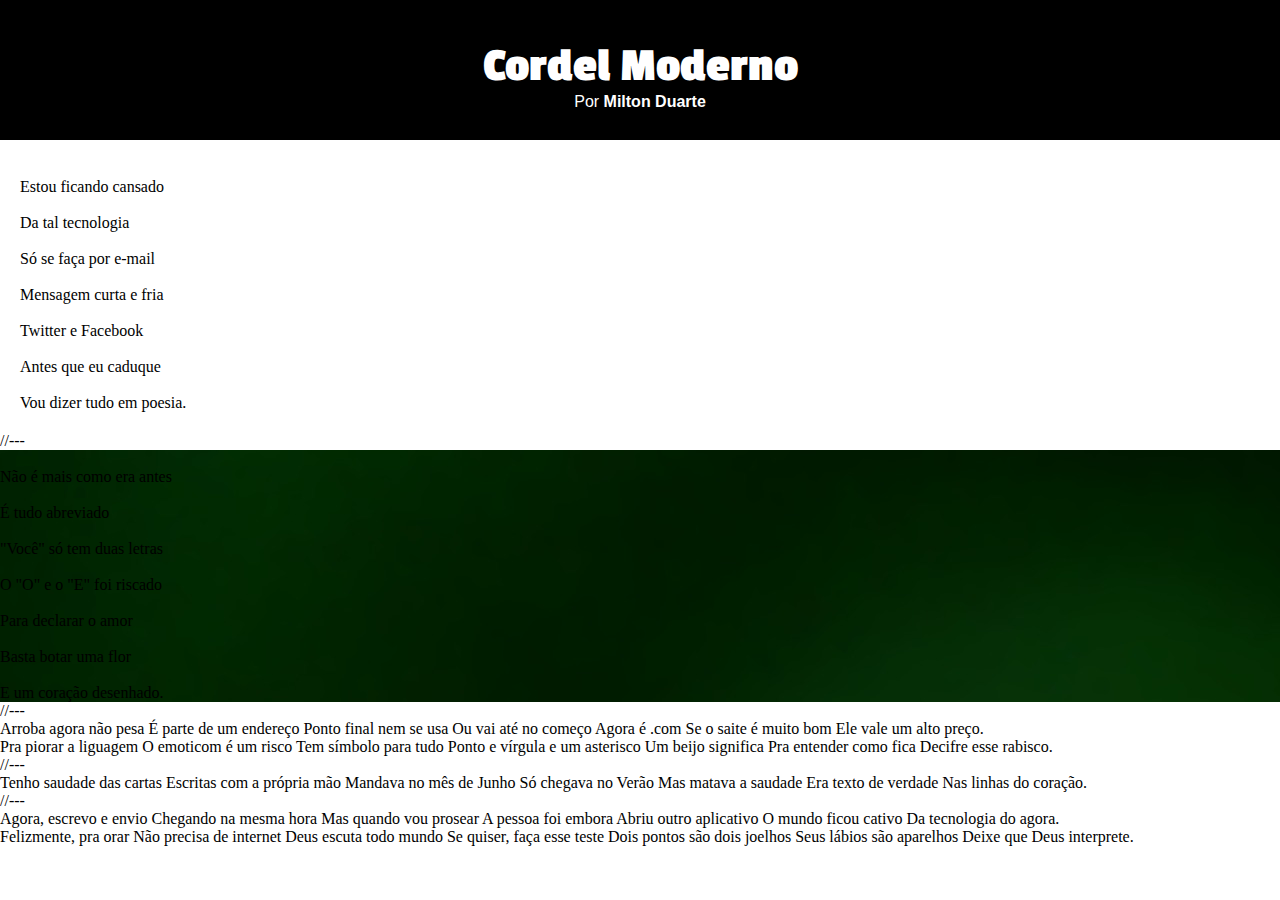
==== html-e-css-curso-em-video/desafios/desafio 012/index.html @ 67da85b2 "01-08" ====
<!DOCTYPE html>
<html lang="pt-br">
<head>
    <meta charset="UTF-8">
    <meta name="viewport" content="width=device-width, initial-scale=1.0">
    <title>Desafio do Cordel</title>
    <link rel="stylesheet" href="style.css">
</head>
<body>

 <header>
     <h1>Cordel Moderno</h1>
     <p>Por <strong>Milton Duarte</strong></p>
 </header>


<div class="poesia1">
    <p>
        <br>Estou ficando cansado</br>
        <br>Da tal tecnologia</br> 
        <br>Só se faça por e-mail</br>
        <br>Mensagem curta e fria</br>
        <br>Twitter e Facebook</br>
        <br>Antes que eu caduque</br>
        <br>Vou dizer tudo em poesia.</br>
    </p>
</div>

//---

<div class="poesia2">
    <div>
        <p>
            <br>Não é mais como era antes</br>
            <br>É tudo abreviado</br>
            <br>"Você" só tem duas letras</br>
            <br>O "O" e o "E" foi riscado</br>
            <br>Para declarar o amor</br>
            <br>Basta botar uma flor</br>
            <br>E um coração desenhado.</br>
        </p>
    </div>
</div>

//---

<div class="poesia3">
    Arroba agora não pesa
    É parte de um endereço
    Ponto final nem se usa
    Ou vai até no começo
    Agora é .com
    Se o saite é muito bom
    Ele vale um alto preço.
</div>

<div class="poesia4">
    Pra piorar a liguagem
    O emoticom é um risco
    Tem símbolo para tudo
    Ponto e vírgula e um asterisco
    Um beijo significa
    Pra entender como fica
    Decifre esse rabisco.
</div>

//---

<div class="poesia5">
    Tenho saudade das cartas
    Escritas com a própria mão
    Mandava no mês de Junho
    Só chegava no Verão
    Mas matava a saudade
    Era texto de verdade
    Nas linhas do coração.
</div>

//---

<div class="poesia6">
    Agora, escrevo e envio
    Chegando na mesma hora
    Mas quando vou prosear
    A pessoa foi embora
    Abriu outro aplicativo
    O mundo ficou cativo
    Da tecnologia do agora.
</div>

<div class="poesia7">
    Felizmente, pra orar
    Não precisa de internet
    Deus escuta todo mundo
    Se quiser, faça esse teste
    Dois pontos são dois joelhos
    Seus lábios são aparelhos
    Deixe que Deus interprete.
</div>
    
</body>
</html>
---- html-e-css-curso-em-video/desafios/desafio 012/style.css ----
@charset "UTF-8";
@font-face {
    font-family: "PassioOne";
    src: url('./fontes/PassionOne-Bold.ttf') format('truetype');
}

:root{
    --fonte-padrao: arial, verdana, sans-serif;
    --fonte-titulos: 'PassioOne', cursive;
}

*{
    padding: 0px;
    margin: 0px;
}
header{
    background-color: black;
    color: white;
    min-height: 100px;
    text-align: center;
    padding-top: 40px;
}
header > h1{
    font-family: var(--fonte-titulos);
    font-size: 3em;
}
header > p{
    font-family: var(--fonte-padrao);
    font-weight: normal;
    font-size: 1em;
}
div.poesia1{
    background-color: white;
    padding: 20px;
}
div.poesia2{
    background-image: url('imagens/background001.jpg');
}
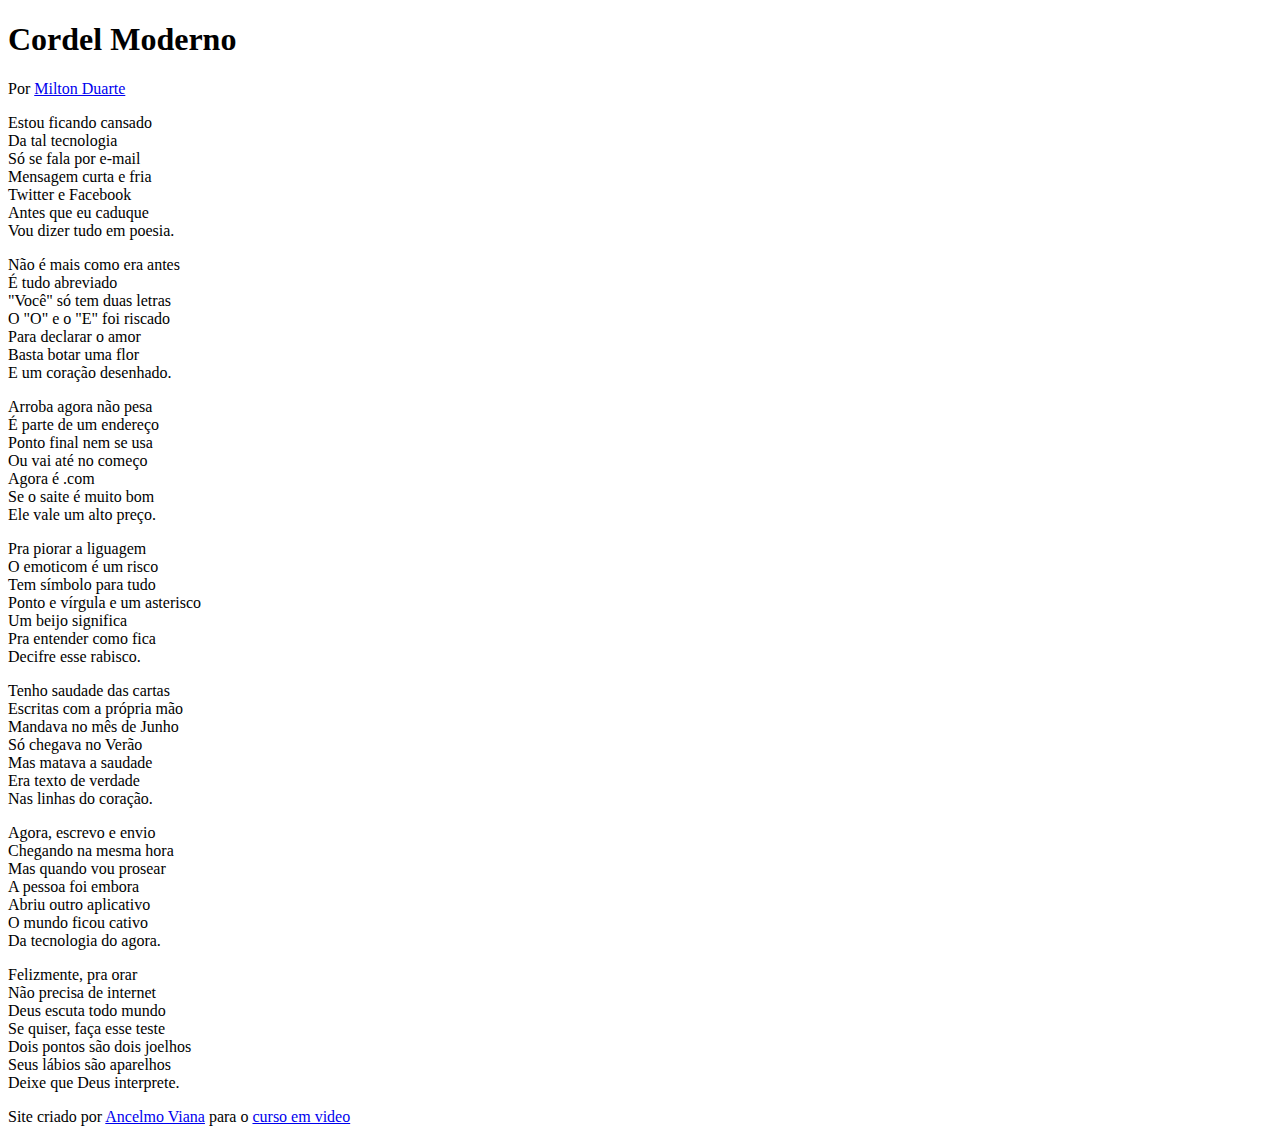
==== commit d288b377: "atualizacao 02-08-2023" ====
--- a/html-e-css-curso-em-video/desafios/desafio 012/index.html
+++ b/html-e-css-curso-em-video/desafios/desafio 012/index.html
@@ -3,100 +3,105 @@
 <head>
     <meta charset="UTF-8">
     <meta name="viewport" content="width=device-width, initial-scale=1.0">
-    <title>Desafio do Cordel</title>
-    <link rel="stylesheet" href="style.css">
+    <title>Coedel Moderno</title>
+    <link rel="stylesheet" href="estilo/style.css">
 </head>
 <body>
+    <header>
+        <h1>Cordel Moderno</h1>
 
- <header>
-     <h1>Cordel Moderno</h1>
-     <p>Por <strong>Milton Duarte</strong></p>
- </header>
+        <p>Por <a href="https://www.recantodasletras.com.br/poesias/3186743" target="_blank">Milton Duarte</a></p>
+       
+    </header>
+
+    <section>
+        <p>
+            Estou ficando cansado <br>
+            Da tal tecnologia <br>
+            Só se fala por e-mail <br>
+            Mensagem curta e fria <br>
+            Twitter e Facebook <br>
+            Antes que eu caduque <br>
+            Vou dizer tudo em poesia.
+        </p>
+    </section>
 
 
-<div class="poesia1">
-    <p>
-        <br>Estou ficando cansado</br>
-        <br>Da tal tecnologia</br> 
-        <br>Só se faça por e-mail</br>
-        <br>Mensagem curta e fria</br>
-        <br>Twitter e Facebook</br>
-        <br>Antes que eu caduque</br>
-        <br>Vou dizer tudo em poesia.</br>
-    </p>
-</div>
 
-//---
+    <section>
+        <p>
+            Não é mais como era antes <br>
+            É tudo abreviado <br>
+            "Você" só tem duas letras <br>
+            O "O" e o "E" foi riscado <br>
+            Para declarar o amor <br>
+            Basta botar uma flor <br>
+            E um coração desenhado.
+        </p>
+    </section>
 
-<div class="poesia2">
-    <div>
+
+
+    <section>
         <p>
-            <br>Não é mais como era antes</br>
-            <br>É tudo abreviado</br>
-            <br>"Você" só tem duas letras</br>
-            <br>O "O" e o "E" foi riscado</br>
-            <br>Para declarar o amor</br>
-            <br>Basta botar uma flor</br>
-            <br>E um coração desenhado.</br>
+            Arroba agora não pesa <br>
+            É parte de um endereço <br>
+            Ponto final nem se usa <br>
+            Ou vai até no começo <br>
+            Agora é .com <br>
+            Se o saite é muito bom <br>
+            Ele vale um alto preço. 
         </p>
-    </div>
-</div>
 
-//---
+        <p>
+            Pra piorar a liguagem <br>
+            O emoticom é um risco <br>
+            Tem símbolo para tudo <br>
+            Ponto e vírgula e um asterisco <br>
+            Um beijo significa <br>
+            Pra entender como fica <br>
+            Decifre esse rabisco.
+        </p>
+    </section>
 
-<div class="poesia3">
-    Arroba agora não pesa
-    É parte de um endereço
-    Ponto final nem se usa
-    Ou vai até no começo
-    Agora é .com
-    Se o saite é muito bom
-    Ele vale um alto preço.
-</div>
+   
 
-<div class="poesia4">
-    Pra piorar a liguagem
-    O emoticom é um risco
-    Tem símbolo para tudo
-    Ponto e vírgula e um asterisco
-    Um beijo significa
-    Pra entender como fica
-    Decifre esse rabisco.
-</div>
+    <section>
+        <p>
+            Tenho saudade das cartas <br>
+            Escritas com a própria mão <br>
+            Mandava no mês de Junho <br>
+            Só chegava no Verão <br>
+            Mas matava a saudade <br>
+            Era texto de verdade <br>
+            Nas linhas do coração.
+        </p>
+    </section>
 
-//---
+  
 
-<div class="poesia5">
-    Tenho saudade das cartas
-    Escritas com a própria mão
-    Mandava no mês de Junho
-    Só chegava no Verão
-    Mas matava a saudade
-    Era texto de verdade
-    Nas linhas do coração.
-</div>
+    <section>
+        <p>
+            Agora, escrevo e envio <br>
+            Chegando na mesma hora <br>
+            Mas quando vou prosear <br>
+            A pessoa foi embora <br>
+            Abriu outro aplicativo <br>
+            O mundo ficou cativo <br>
+            Da tecnologia do agora.
+        </p>
 
-//---
+        <p>
+            Felizmente, pra orar <br>
+            Não precisa de internet <br>
+            Deus escuta todo mundo <br>
+            Se quiser, faça esse teste <br>
+            Dois pontos são dois joelhos <br>
+            Seus lábios são aparelhos <br>
+            Deixe que Deus interprete.
+        </p>
+    </section>
 
-<div class="poesia6">
-    Agora, escrevo e envio
-    Chegando na mesma hora
-    Mas quando vou prosear
-    A pessoa foi embora
-    Abriu outro aplicativo
-    O mundo ficou cativo
-    Da tecnologia do agora.
-</div>
-
-<div class="poesia7">
-    Felizmente, pra orar
-    Não precisa de internet
-    Deus escuta todo mundo
-    Se quiser, faça esse teste
-    Dois pontos são dois joelhos
-    Seus lábios são aparelhos
-    Deixe que Deus interprete.
-</div>
-    
-</body>
-</html>+    <footer>Site criado por <a href="https://www.linkedin.com/feed/?trk=guest_homepage-basic_google-one-tap-submit" target="_blank">Ancelmo Viana</a> para o <a href="https://www.cursoemvideo.com/" target="_blank">curso em video</a></footer>
+    </body>
+    </html>--- a/html-e-css-curso-em-video/desafios/desafio 012/estilo/style.css
+++ b/html-e-css-curso-em-video/desafios/desafio 012/estilo/style.css
@@ -0,0 +1 @@
+@charset "UTF-8";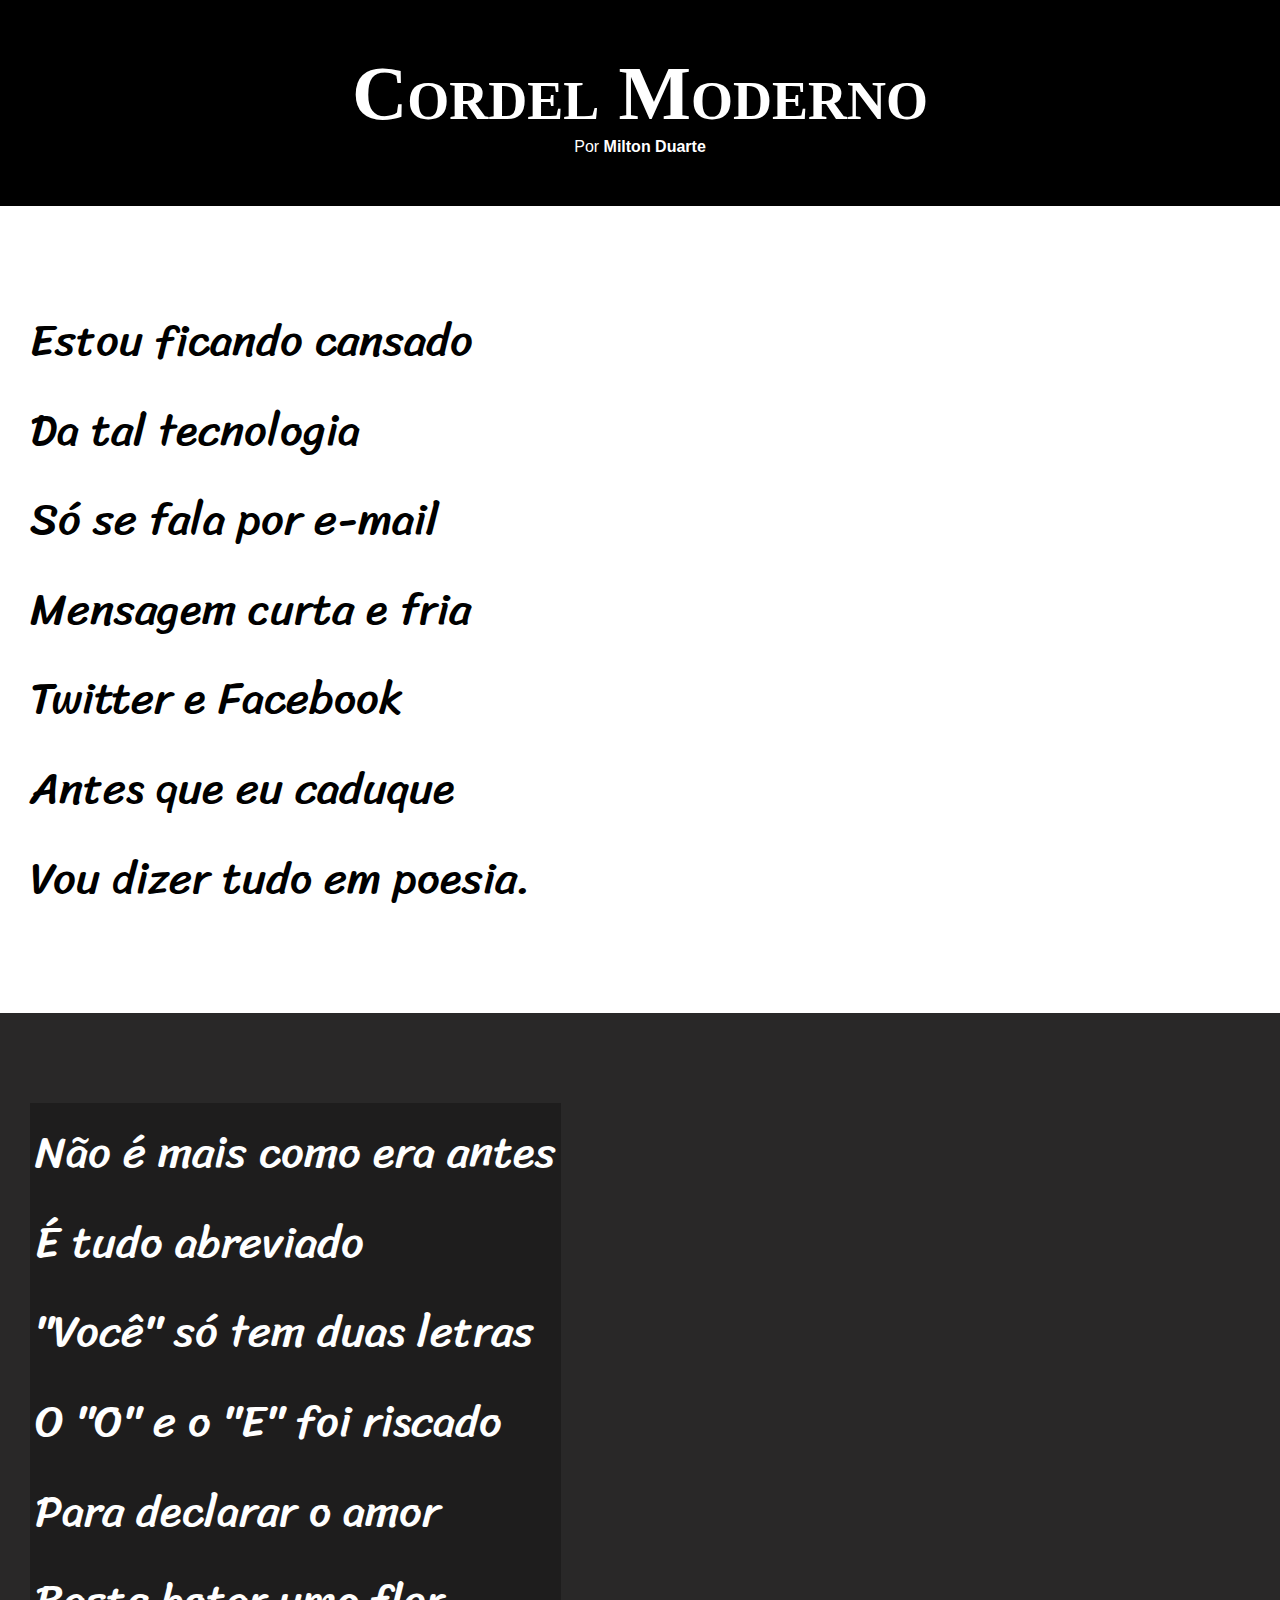
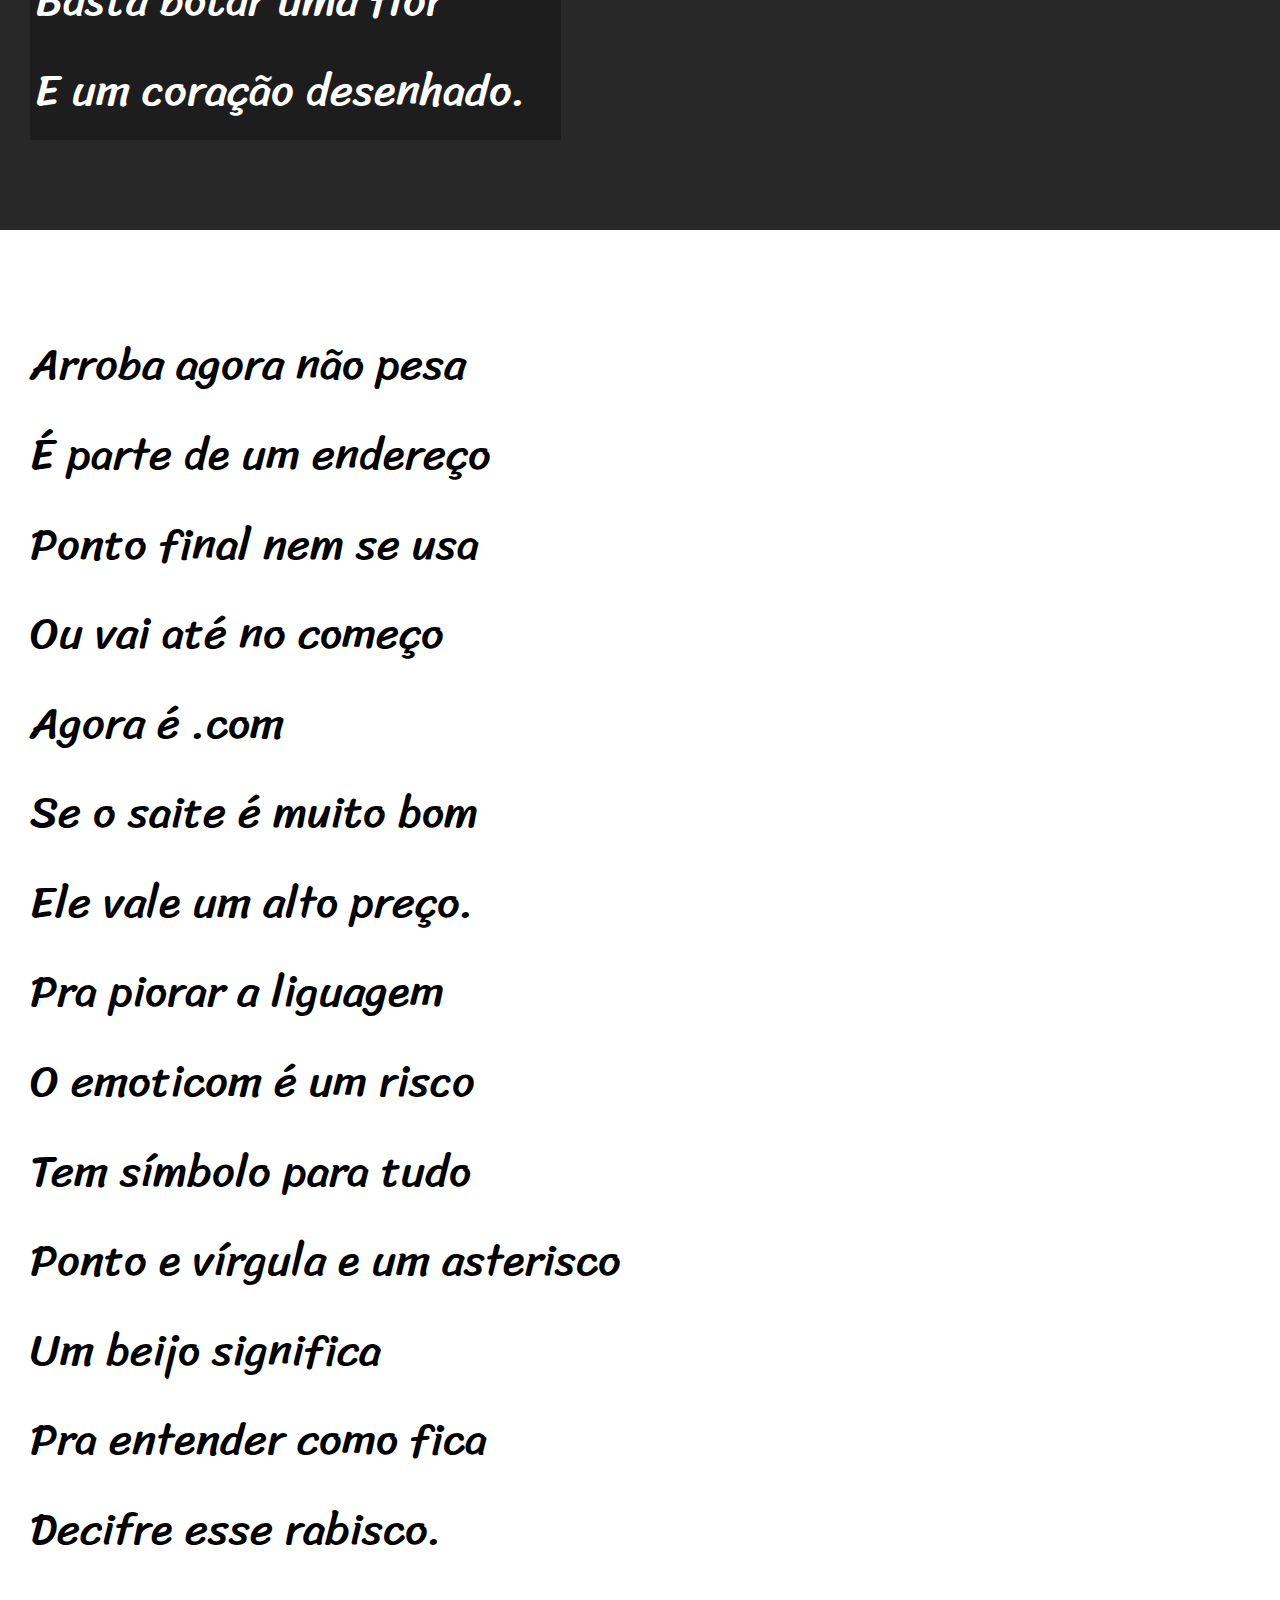
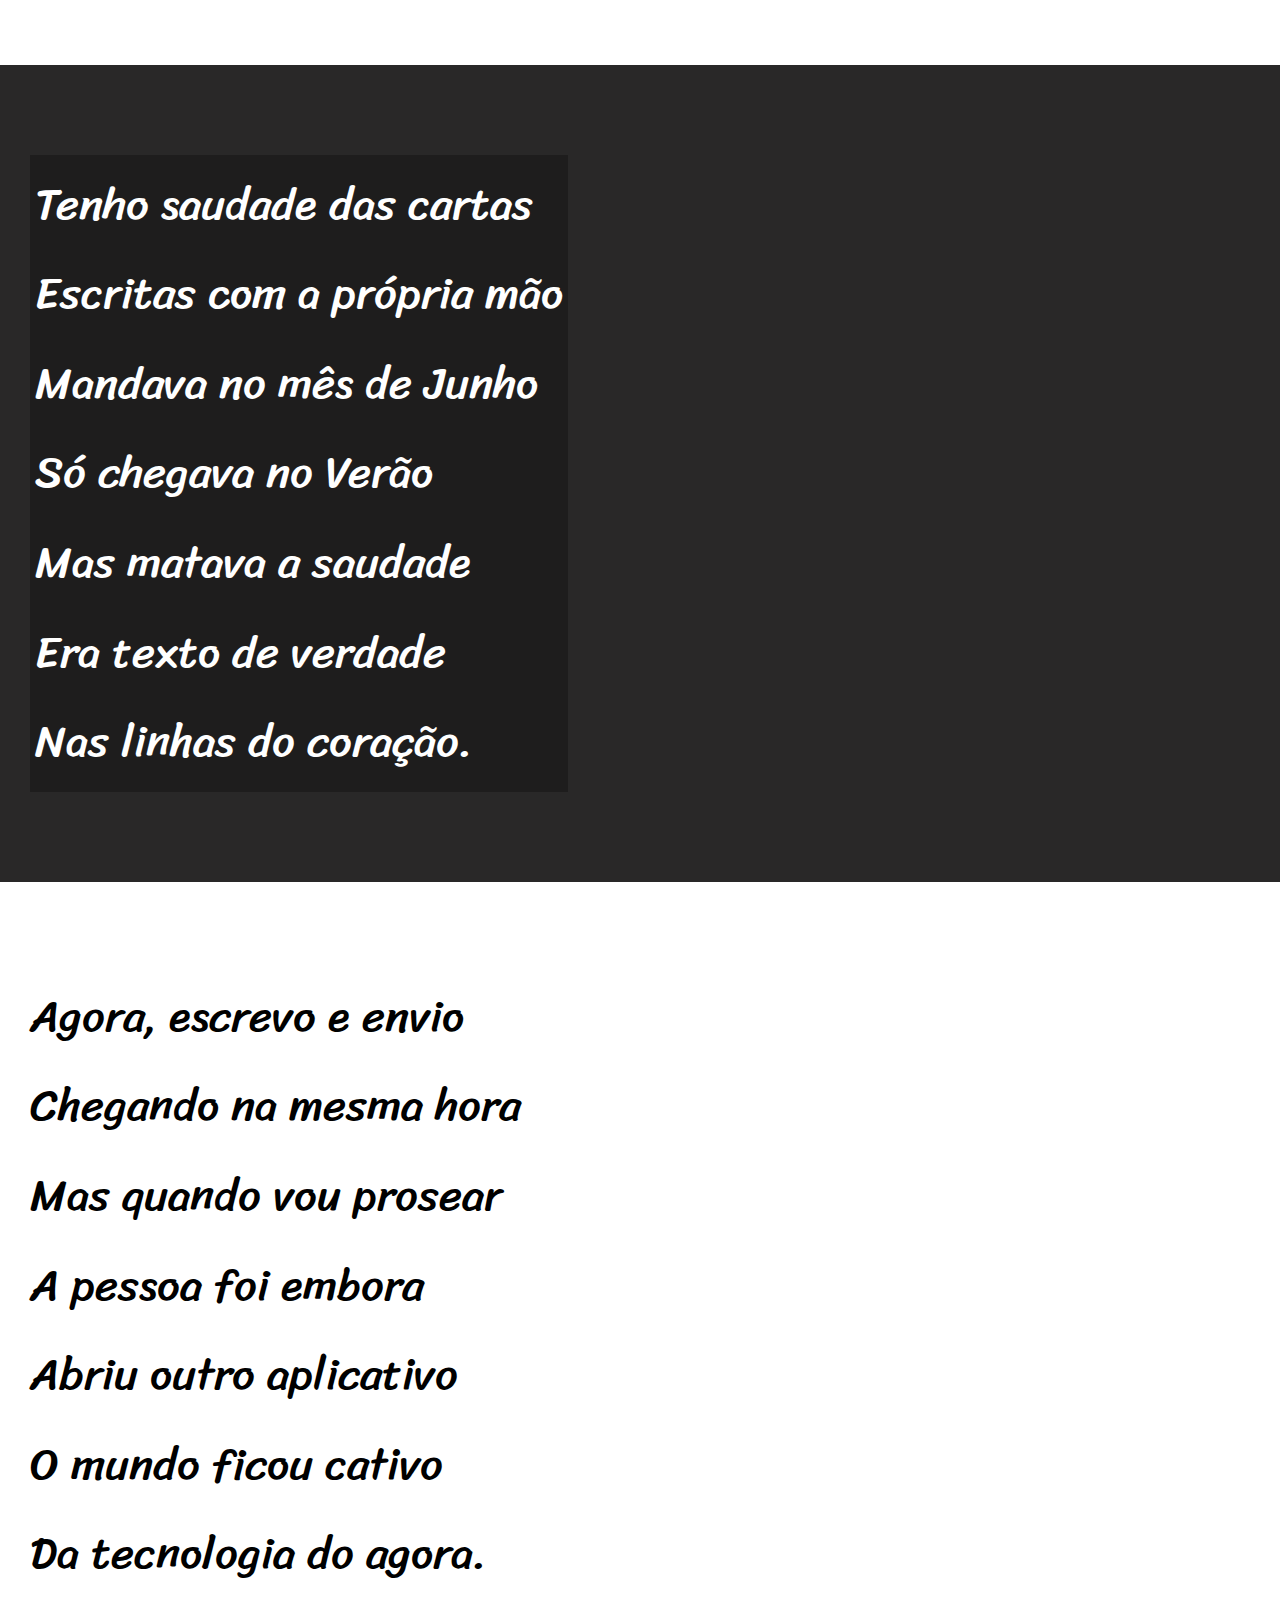
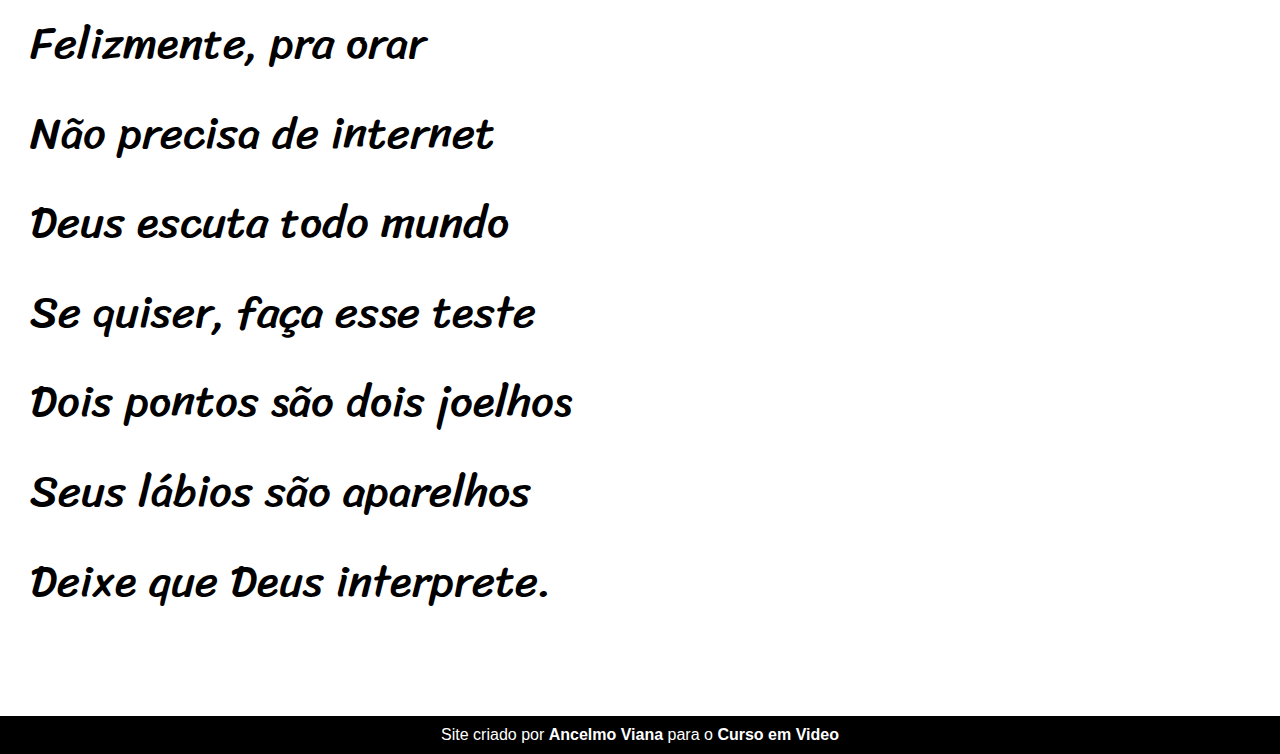
==== commit d5a9cf81: "atualizacao css 03-08-2023" ====
--- a/html-e-css-curso-em-video/desafios/desafio 012/index.html
+++ b/html-e-css-curso-em-video/desafios/desafio 012/index.html
@@ -14,7 +14,7 @@
        
     </header>
 
-    <section>
+    <section class="normal">
         <p>
             Estou ficando cansado <br>
             Da tal tecnologia <br>
@@ -28,7 +28,7 @@
 
 
 
-    <section>
+    <section class="imagem">
         <p>
             Não é mais como era antes <br>
             É tudo abreviado <br>
@@ -42,7 +42,7 @@
 
 
 
-    <section>
+    <section class="normal">
         <p>
             Arroba agora não pesa <br>
             É parte de um endereço <br>
@@ -66,7 +66,7 @@
 
    
 
-    <section>
+    <section class="imagem">
         <p>
             Tenho saudade das cartas <br>
             Escritas com a própria mão <br>
@@ -80,7 +80,7 @@
 
   
 
-    <section>
+    <section class="normal">
         <p>
             Agora, escrevo e envio <br>
             Chegando na mesma hora <br>
@@ -102,6 +102,6 @@
         </p>
     </section>
 
-    <footer>Site criado por <a href="https://www.linkedin.com/feed/?trk=guest_homepage-basic_google-one-tap-submit" target="_blank">Ancelmo Viana</a> para o <a href="https://www.cursoemvideo.com/" target="_blank">curso em video</a></footer>
+    <footer>Site criado por <a href="https://www.linkedin.com/feed/?trk=guest_homepage-basic_google-one-tap-submit" target="_blank">Ancelmo Viana</a> para o <a href="https://www.cursoemvideo.com/" target="_blank">Curso em Video</a></footer>
     </body>
     </html>--- a/html-e-css-curso-em-video/desafios/desafio 012/estilo/style.css
+++ b/html-e-css-curso-em-video/desafios/desafio 012/estilo/style.css
@@ -1 +1,92 @@
-@charset "UTF-8";+@charset "UTF-8";
+
+
+@font-face {
+    font-family: 'Sriracha';
+    src: url('../fontes/Sriracha-Regular.ttf') format('truetype');
+}
+
+@font-face {
+    font-family: 'Passion One', cursive;
+    src: url('../fontes/PassionOne-Regular.ttf') format('truetype');
+}
+
+
+
+
+:root{
+    --fonte-padrao: verdana, geneva, tahoma, sans-serif;
+    --fonte-titulo: 'Passion One';
+    --fonte-poema: 'Sriracha', cursive;
+}
+*{
+    margin: 0px;
+    padding: 0px;
+    font-size: 1em;
+}
+
+html, body{
+    min-height: 100vh;
+    background-color: darkgray;
+    font-family: var(--fonte-padrao);
+}
+
+header{
+    background-color: black;
+    color: white;
+    text-align: center;
+}
+header > h1{
+    padding-top: 50px;
+    font-variant: small-caps;
+    font-family: var(--fonte-titulo);
+    font-size: 6vw;
+}
+header > p{
+    padding-bottom: 50px;
+}
+a{
+    color: white;
+    text-decoration: none;
+    font-weight: bolder;
+}
+a:hover{
+    text-decoration: underline;
+}
+
+
+
+
+section{
+    padding-top: 10vh;
+    padding-bottom: 10vh;
+    line-height: 2em;
+    padding-left: 30px;
+    font-family: var(--fonte-poema);
+    font-size: 3.5vw;
+
+}
+
+section.normal{
+    background-color: white;
+    color: black;
+}
+section.imagem{
+    background-color: rgb(41, 40, 40);
+    color: white;
+}
+
+section.imagem > p{
+    display: inline-block;
+    padding: 5px;
+    background-color: rgba(0, 0, 0, 0.253);
+}
+
+
+
+footer{
+    background-color: black;
+    color: white;
+    text-align: center;
+    padding: 10px;
+}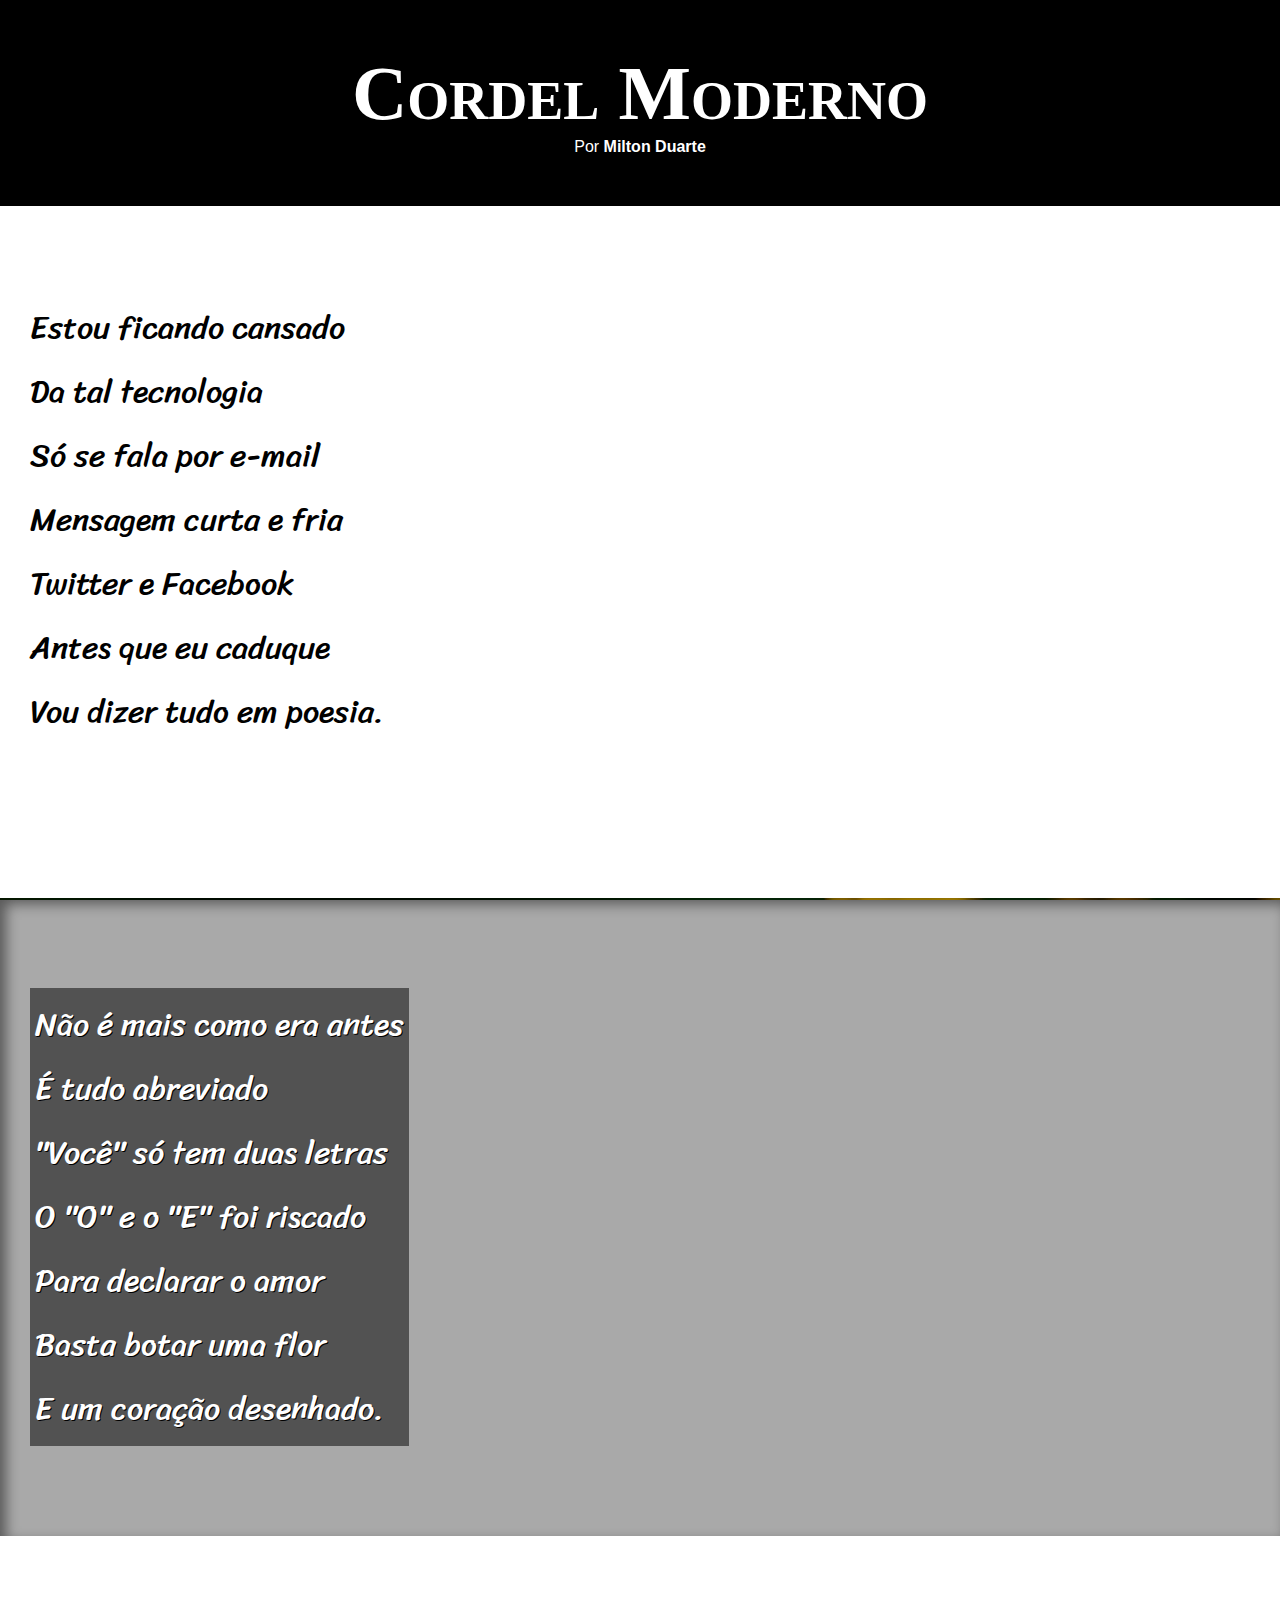
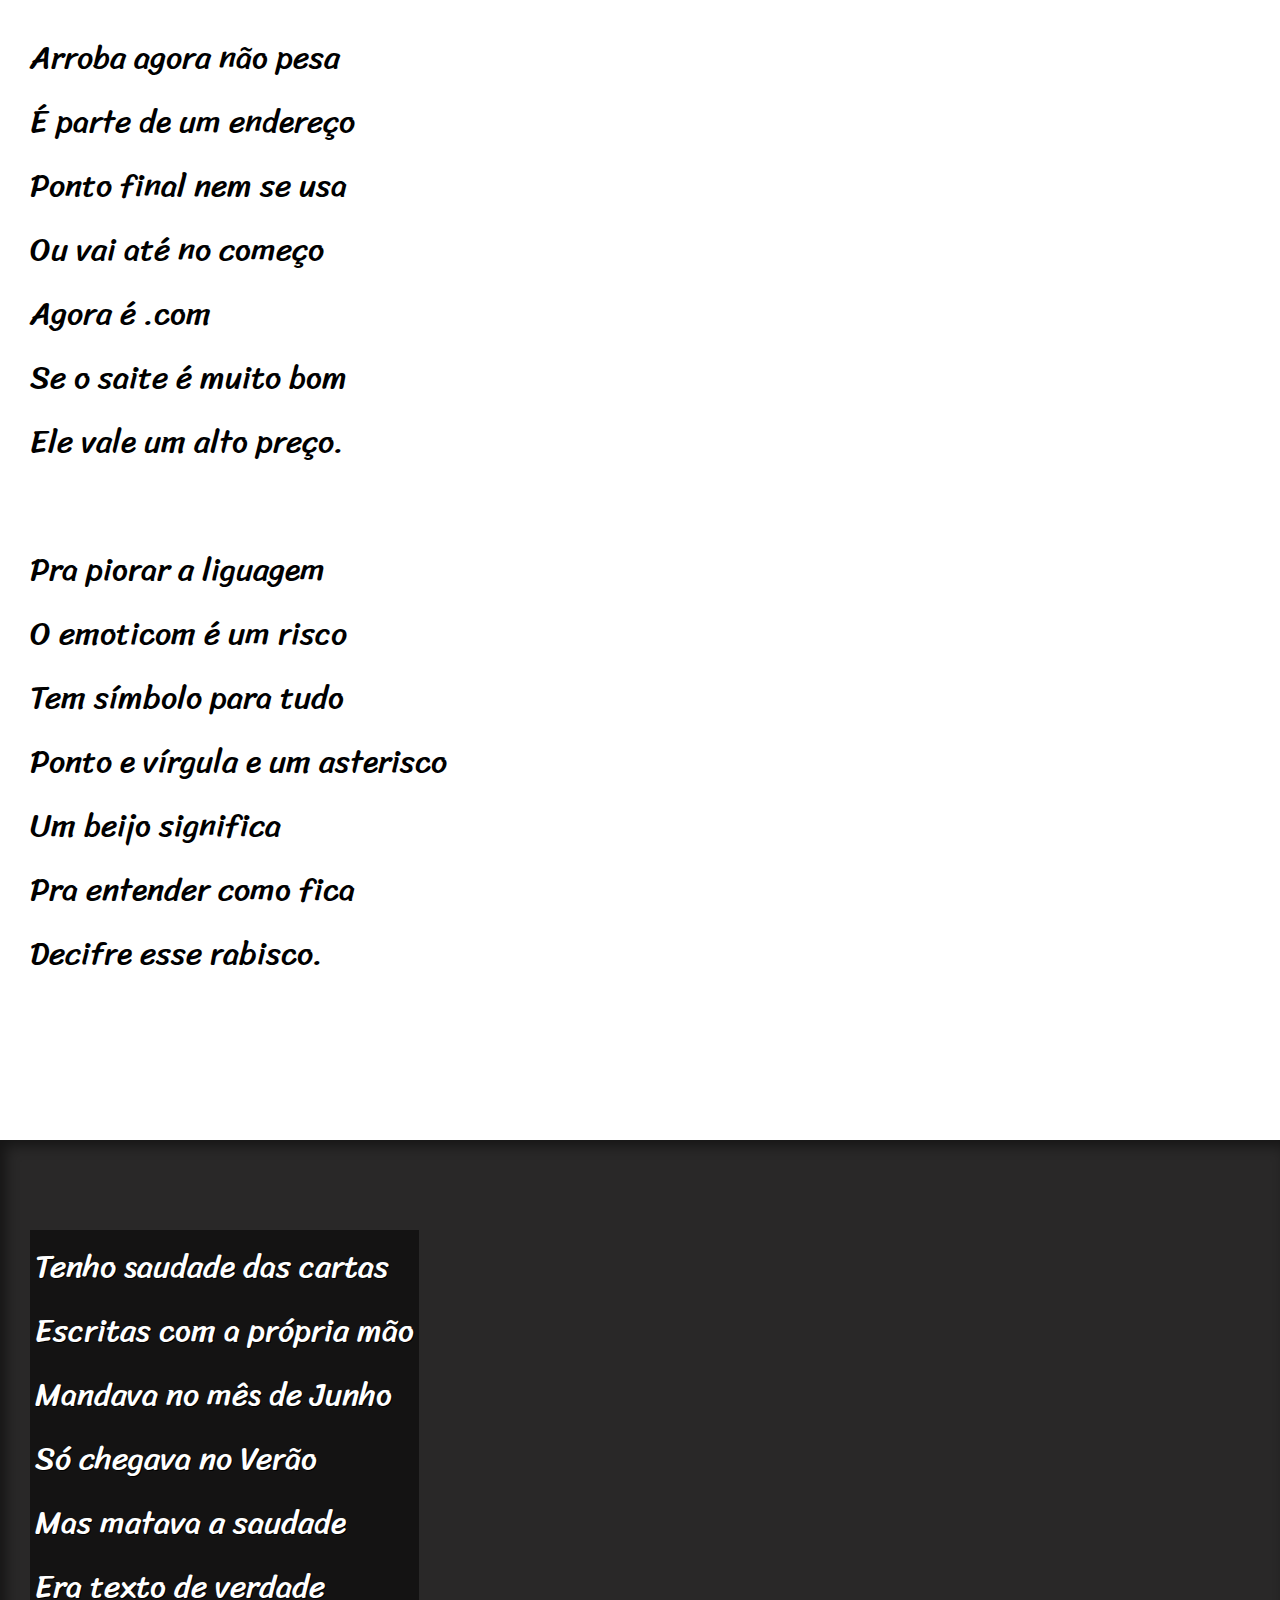
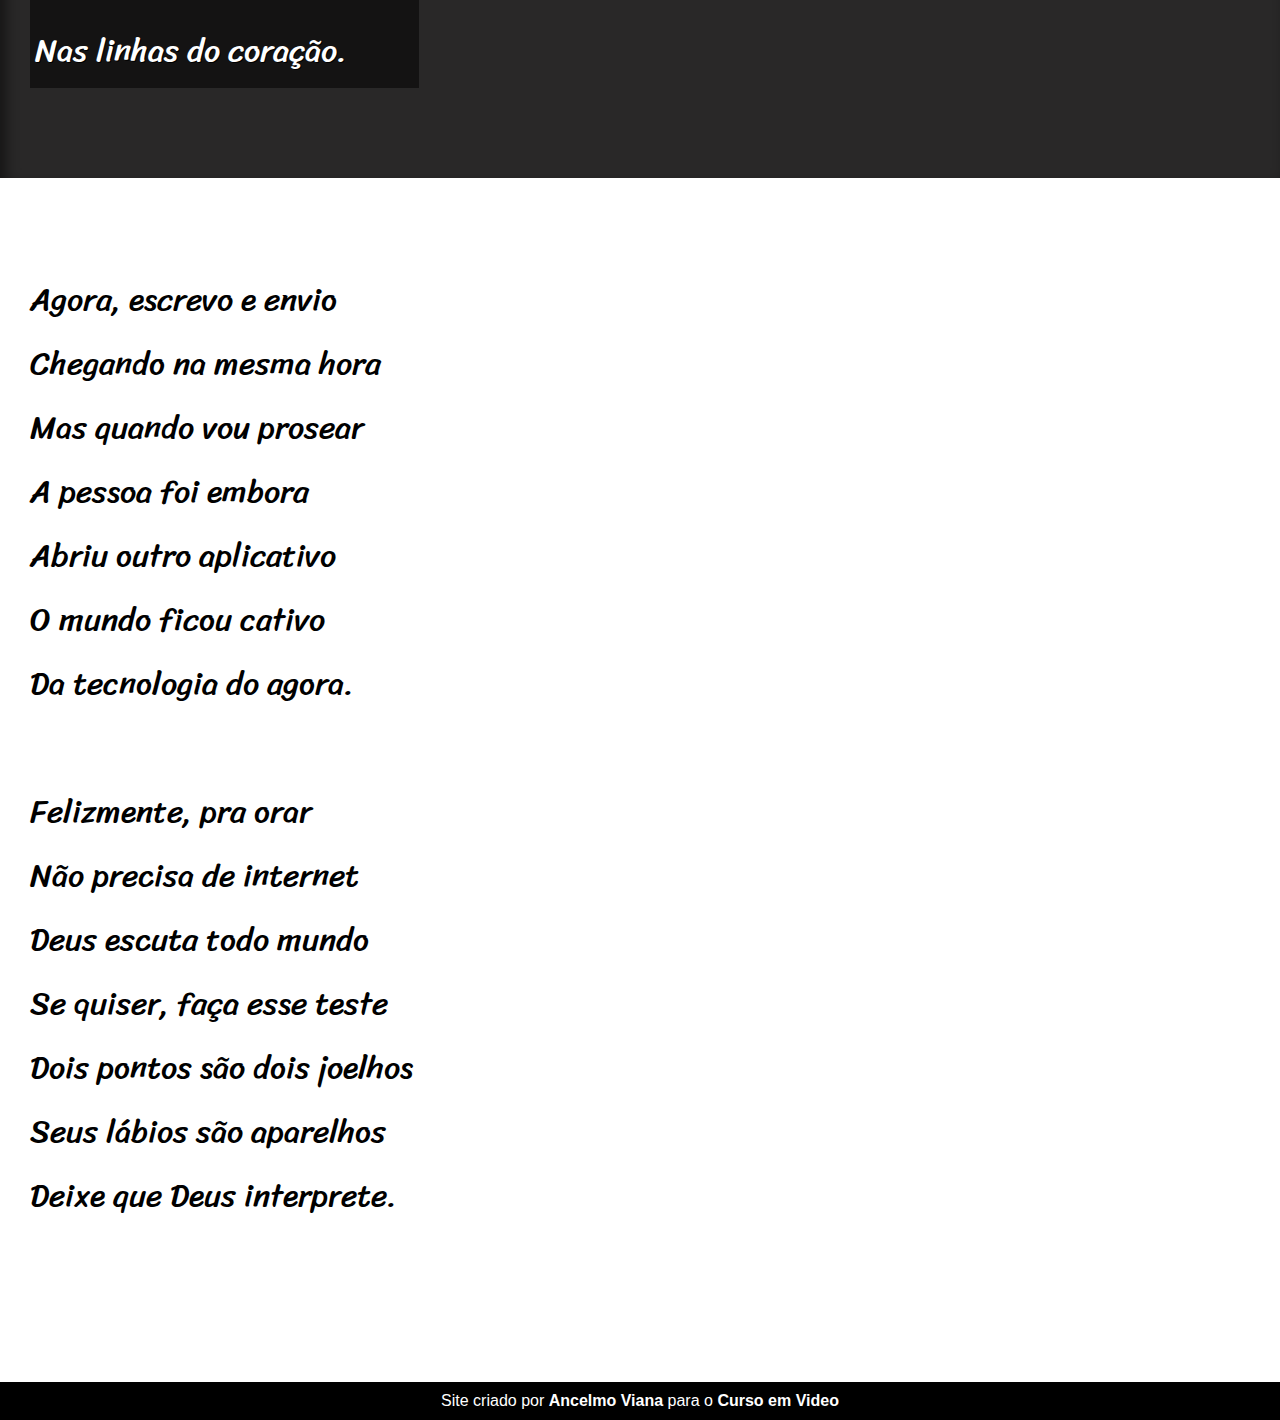
==== commit 151a8277: "atualizacao09-08-2023" ====
--- a/html-e-css-curso-em-video/desafios/desafio 012/index.html
+++ b/html-e-css-curso-em-video/desafios/desafio 012/index.html
@@ -28,7 +28,7 @@
 
 
 
-    <section class="imagem">
+    <section class="imagem" id="img01">
         <p>
             Não é mais como era antes <br>
             É tudo abreviado <br>
@@ -66,7 +66,7 @@
 
    
 
-    <section class="imagem">
+    <section class="imagem" id="img02">
         <p>
             Tenho saudade das cartas <br>
             Escritas com a própria mão <br>
--- a/html-e-css-curso-em-video/desafios/desafio 012/estilo/style.css
+++ b/html-e-css-curso-em-video/desafios/desafio 012/estilo/style.css
@@ -63,8 +63,11 @@
     line-height: 2em;
     padding-left: 30px;
     font-family: var(--fonte-poema);
-    font-size: 3.5vw;
+    font-size: 2.5vw;
 
+}
+section > p{
+    padding-bottom: 2em;
 }
 
 section.normal{
@@ -74,12 +77,26 @@
 section.imagem{
     background-color: rgb(41, 40, 40);
     color: white;
+    box-shadow: inset 6px 6px 13px 0px rgba(0, 0, 0, 0.473);
+    background-size: cover;
+    background-attachment: fixed;
 }
 
 section.imagem > p{
     display: inline-block;
     padding: 5px;
-    background-color: rgba(0, 0, 0, 0.253);
+    background-color: rgba(0, 0, 0, 0.514);
+    text-shadow: 1px 1px 0px black;
+}
+
+section#img01{
+    background-image: url('../imagens/background001.jpg');
+    background-position: right center;
+   
+}
+
+section#img02{
+    background-image: url('../imagens/background002.jpg');
 }
 
 
